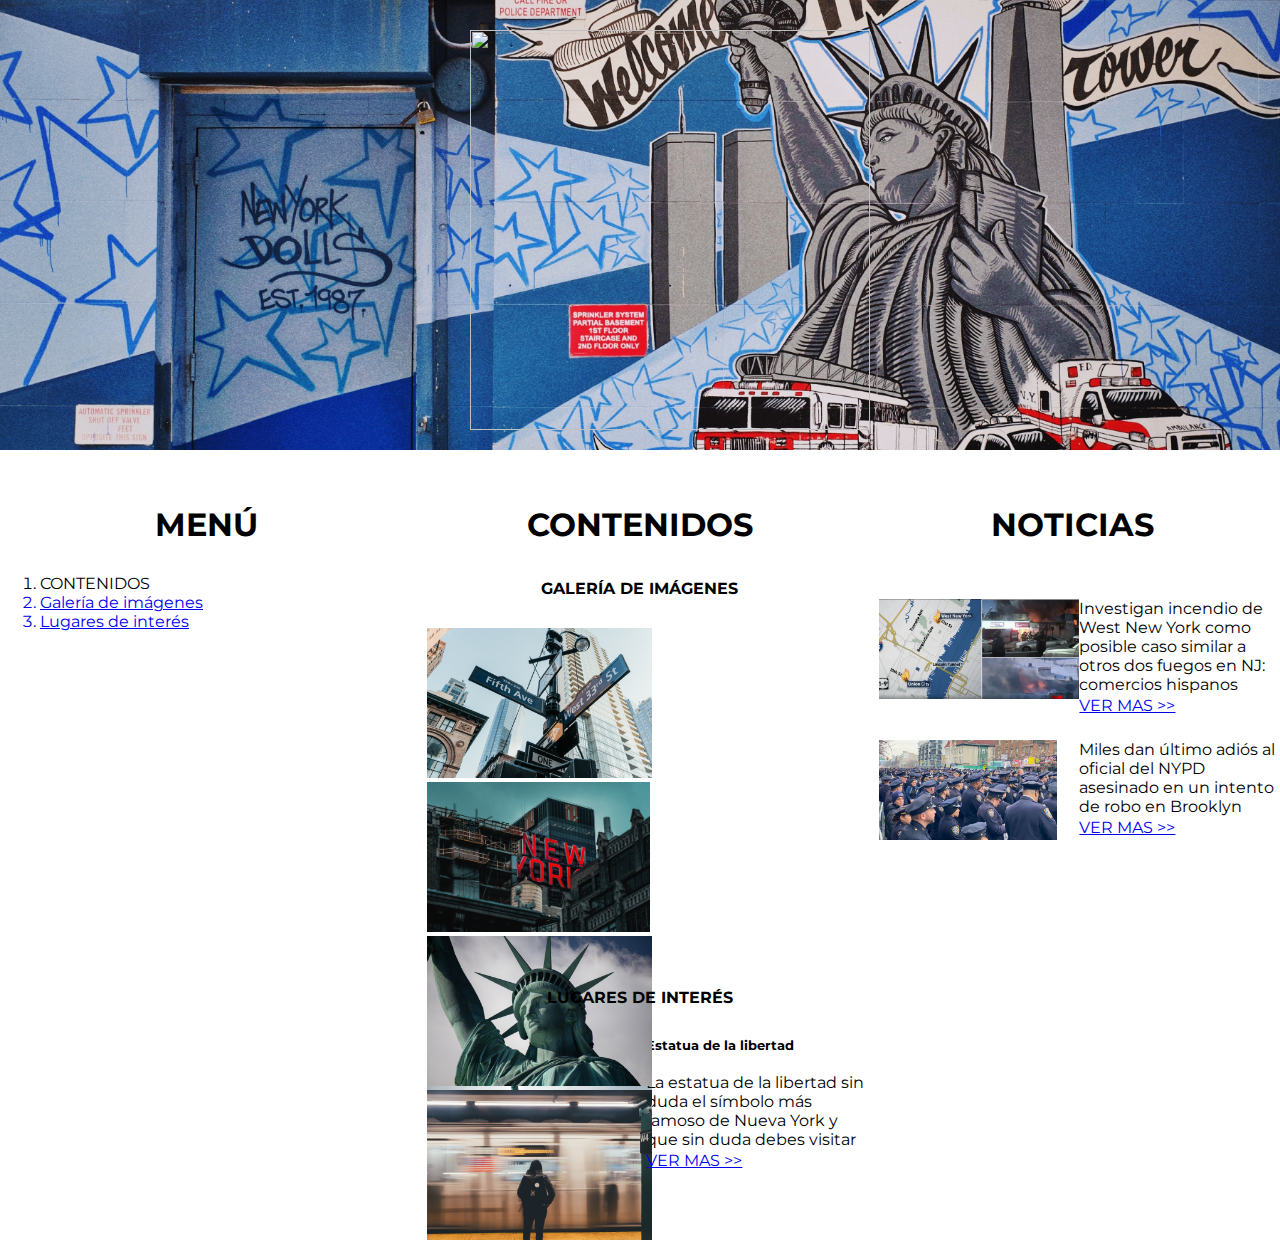
==== index.html @ 052c3437 "ccjcd44wdce" ====
<!DOCTYPE html>
<html lang="en">

<head>
    <meta charset="UTF-8">
    <meta http-equiv="X-UA-Compatible" content="IE=edge">
    <meta name="viewport" content="width=device-width, initial-scale=1.0">
    <title>New York</title>
    <link rel="stylesheet" href="css/style.css">
    <link rel="shortcut icon" href="img/new y.png" type="image/x-icon">
</head>

<body>
    <div class="header">
        <img class="tituloimg" src="img/NEWYORKTIT.png" alt="">
    </div>
    <div class="Relleno"></div>
    <div class="column-3">
        <h1 class="titulos">MENÚ</h1>
        <ol>
            <li>CONTENIDOS</li>
            <a href="#1">
                <li> Galería de imágenes</li>
            </a>
            <a href="#1">
                <li> Lugares de interés</li>
            </a>
        </ol>
    </div>
    <div class="column-M">
        <h1 class="titulos">CONTENIDOS</h1>
        <div class="Sombra">
            <div class="Contenidos">
                <div class="Card">
                    <h4 class="titulos" id="1">GALERÍA DE IMÁGENES</h4>
                    <div class="conjunto">
                        <img class="imgengaleria" src="img/Imagen1.jpg" alt="">
                        <img class="imgengaleria" src="img/Imagen2.jpg" alt="">
                        <img class="imgengaleria" src="img/Imagen3.jpg" alt="">
                        <img class="imgengaleria" src="img/Train.jpg" alt="">

                    </div>
                </div>
                <br>
                <div class="Card-1">
                    <h4 class="titulos" id="2">LUGARES DE INTERÉS</h4>
                    <div class="conjunto">
                        <div class="column-2">
                            <img class="imgengaleria" src="img/Liber.jpg" alt="">
                        </div>
                        <div class="column-2">
                            <h5>Estatua de la libertad</h5>
                            <p class="textocon">La estatua de la libertad sin duda el símbolo más famoso de Nueva York y que sin duda debes visitar</p>
                        </div>
                        <a href="externos/GaleriaImgs.html">VER MAS >></a>

                    </div>


                </div>
            </div>
        </div>
    </div>
    <div class="column-3">
        <h1 class="titulos">NOTICIAS</h1>
        <div class="Card-n">
            <div class="conjunto-n row">
                <div class="column-2">
                    <img class="imgeng" src="img/Captura1.png" alt="">
                </div>
                <div class="column-2">

                    <p class="textocon-1">Investigan incendio de West New York como posible caso similar a otros dos fuegos en NJ: comercios hispanos</p>
                </div>
                <a href="https://www.telemundo47.com/historias-destacadas/voraz-incendio-consume-area-comercial-de-west-new-york/2364256/">VER MAS >></a>

            </div>
            <div class="Card-n">
                <div class="conjunto-n row">
                    <div class="column-2">
                        <img class="imgeng" src="img/nyps.jfif" alt="">
                    </div>
                    <div class="column-2">

                        <p class="textocon-1">Miles dan último adiós al oficial del NYPD asesinado en un intento de robo en Brooklyn</p>
                    </div>
                    <a href="https://www.telemundo47.com/historias-destacadas/voraz-incendio-consume-area-comercial-de-west-new-york/2364256/">VER MAS >></a>

                </div>

</body>

</html>
---- css/style.css ----
@import url('https://fonts.googleapis.com/css2?family=Montserrat:wght@500&display=swap');
* {
    margin: 0%;
}

body {
    font-family: 'Montserrat', sans-serif;
}

.row:after {
    content: "";
    display: table;
    clear: both;
}

.tituloimg {
    height: 400px;
    width: 400px;
    margin-left: 470px;
    margin-top: 30px;
}

ul {
    list-style: none;
}

.imgengaleria {
    height: 150px;
    justify-content: center;
}

.Relleno {
    margin-top: 50px;
}

.header {
    background-image: url(../img/HeaderIMG.jpg);
    height: 450px;
    background-position: center;
    background-size: cover;
}

.column-M {
    width: 35.33%;
    float: left;
}

.column-3 {
    width: 32.33%;
    float: left;
}

.titulos {
    text-align: center;
    margin-bottom: 30px;
    padding-top: 5px;
}

.Card {
    height: 390px;
}

.Card:hover {
    box-shadow: 0px 0px 5px 4px rgba(0, 0, 0, 0.342);
}

.conjunto {
    padding-left: 13px;
}

.column-2 {
    width: 50%;
    float: left;
}

.textocon {
    margin-top: 20px;
    margin-bottom: 2px;
}

.imga {
    margin-top: 50px;
}

.Card-1 {
    height: 240px;
}

.Card-1:hover {
    box-shadow: 0px 0px 5px 4px rgba(0, 0, 0, 0.342);
}

.row:after {
    content: "";
    display: table;
    clear: both;
}

.imgeng {
    height: 100px;
    justify-content: center;
}

.textocon-1 {
    margin-bottom: 2px;
}

.Card-n {
    height: 180px;
    margin-bottom: 100px;
}

.Card-n:hover {
    box-shadow: 0px 0px 5px 4px rgba(0, 0, 0, 0.342);
}

.conjunto-n {
    padding-left: 13px;
    padding-top: 25px;
}
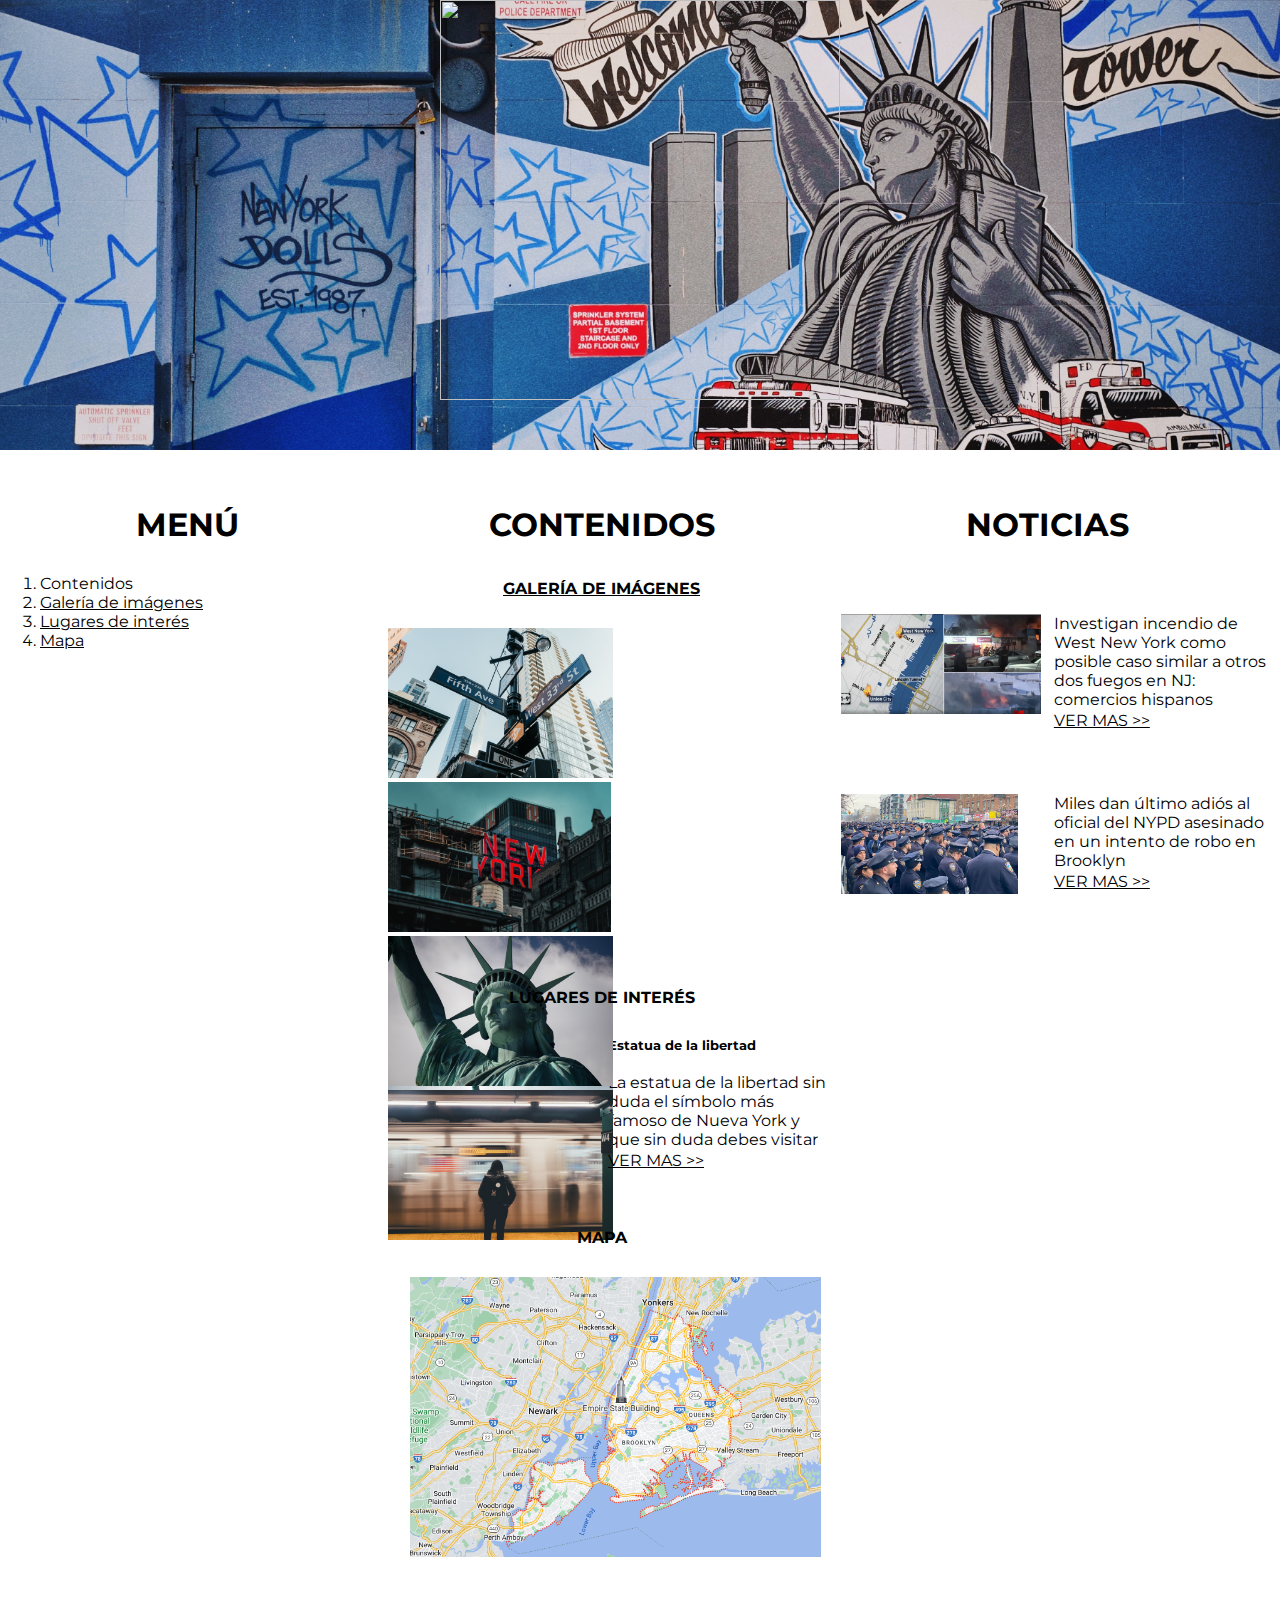
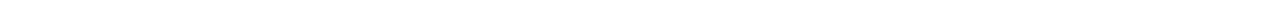
==== commit 832b9d42: "ccjcd44wdcedf" ====
--- a/index.html
+++ b/index.html
@@ -11,83 +11,91 @@
 </head>
 
 <body>
-    <div class="header">
+    <div class="header row">
         <img class="tituloimg" src="img/NEWYORKTIT.png" alt="">
     </div>
-    <div class="Relleno"></div>
-    <div class="column-3">
-        <h1 class="titulos">MENÚ</h1>
-        <ol>
-            <li>CONTENIDOS</li>
-            <a href="#1">
-                <li> Galería de imágenes</li>
-            </a>
-            <a href="#1">
-                <li> Lugares de interés</li>
-            </a>
-        </ol>
-    </div>
-    <div class="column-M">
-        <h1 class="titulos">CONTENIDOS</h1>
-        <div class="Sombra">
-            <div class="Contenidos">
-                <div class="Card">
-                    <h4 class="titulos" id="1">GALERÍA DE IMÁGENES</h4>
-                    <div class="conjunto">
-                        <img class="imgengaleria" src="img/Imagen1.jpg" alt="">
-                        <img class="imgengaleria" src="img/Imagen2.jpg" alt="">
-                        <img class="imgengaleria" src="img/Imagen3.jpg" alt="">
-                        <img class="imgengaleria" src="img/Train.jpg" alt="">
+    <div class="Relleno">
+        <div class="column-I">
+            <h1 class="titulos">MENÚ</h1>
+            <ol>
+                <li>Contenidos</li>
+                <a href="#1">
+                    <li> Galería de imágenes</li>
+                </a>
+                <a href="#2">
+                    <li> Lugares de interés</li>
+                </a>
+                <a href="#3">
+                    <li> Mapa</li>
+                </a>
+            </ol>
+        </div>
+        <div class="column-M">
+            <h1 class="titulos">CONTENIDOS</h1>
+            <div class="Sombra">
+                <div class="Contenidos">
+                    <a href="externos/IMGAS.html">
+                        <div class="Card">
+                            <h4 class="titulos" id="1">GALERÍA DE IMÁGENES</h4>
+                            <div class="conjunto">
+                                <img class="imgengaleria" src="img/Imagen1.jpg" alt="">
+                                <img class="imgengaleria" src="img/Imagen2.jpg" alt="">
+                                <img class="imgengaleria" src="img/Imagen3.jpg" alt="">
+                                <img class="imgengaleria" src="img/Train.jpg" alt="">
 
+                            </div>
+                        </div>
+                    </a>
+                    <br>
+                    <div class="Card-1">
+                        <h4 class="titulos" id="2">LUGARES DE INTERÉS</h4>
+                        <div class="conjunto">
+                            <div class="column-2">
+                                <img class="imgengaleria" src="img/Liber.jpg" alt="">
+                            </div>
+                            <div class="column-2">
+                                <h5>Estatua de la libertad</h5>
+                                <p class="textocon">La estatua de la libertad sin duda el símbolo más famoso de Nueva York y que sin duda debes visitar</p>
+                            </div>
+                            <a href="externos/GaleriaImgs.html">VER MAS >></a>
+                        </div>
                     </div>
-                </div>
-                <br>
-                <div class="Card-1">
-                    <h4 class="titulos" id="2">LUGARES DE INTERÉS</h4>
-                    <div class="conjunto">
-                        <div class="column-2">
-                            <img class="imgengaleria" src="img/Liber.jpg" alt="">
+                    <div class="card-2">
+                        <div class="column-1">
+                            <h4 class="titulos" id="3">MAPA</h4>
+                            <img src="img/Captura.PNG" class="imgmap" alt="">
                         </div>
-                        <div class="column-2">
-                            <h5>Estatua de la libertad</h5>
-                            <p class="textocon">La estatua de la libertad sin duda el símbolo más famoso de Nueva York y que sin duda debes visitar</p>
-                        </div>
-                        <a href="externos/GaleriaImgs.html">VER MAS >></a>
-
                     </div>
-
-
                 </div>
             </div>
         </div>
-    </div>
-    <div class="column-3">
-        <h1 class="titulos">NOTICIAS</h1>
-        <div class="Card-n">
-            <div class="conjunto-n row">
-                <div class="column-2">
-                    <img class="imgeng" src="img/Captura1.png" alt="">
+        <div class="column-3">
+            <h1 class="titulos">NOTICIAS</h1>
+            <div class="Card-n">
+                <div class="conjunto-n row">
+                    <div class="column-2">
+                        <img class="imgeng" src="img/Captura1.png" alt="">
+                    </div>
+                    <div class="column-2">
+                        <p class="textocon-1">Investigan incendio de West New York como posible caso similar a otros dos fuegos en NJ: comercios hispanos</p>
+                    </div>
+                    <a href="https://www.telemundo47.com/historias-destacadas/voraz-incendio-consume-area-comercial-de-west-new-york/2364256/">VER MAS >></a>
                 </div>
-                <div class="column-2">
-
-                    <p class="textocon-1">Investigan incendio de West New York como posible caso similar a otros dos fuegos en NJ: comercios hispanos</p>
-                </div>
-                <a href="https://www.telemundo47.com/historias-destacadas/voraz-incendio-consume-area-comercial-de-west-new-york/2364256/">VER MAS >></a>
-
             </div>
-            <div class="Card-n">
+            <div class="Card-n1">
                 <div class="conjunto-n row">
                     <div class="column-2">
                         <img class="imgeng" src="img/nyps.jfif" alt="">
                     </div>
                     <div class="column-2">
-
                         <p class="textocon-1">Miles dan último adiós al oficial del NYPD asesinado en un intento de robo en Brooklyn</p>
                     </div>
-                    <a href="https://www.telemundo47.com/historias-destacadas/voraz-incendio-consume-area-comercial-de-west-new-york/2364256/">VER MAS >></a>
+                    <a href="https://www.telemundo47.com/historias-destacadas/miles-dan-ultimo-adios-al-oficial-del-nypd-asesinado-en-un-intento-de-robo-en-brooklyn/2364800/">VER MAS >></a>
+                </div>
+            </div>
+        </div>
 
-                </div>
-
+    </div>
 </body>
 
 </html>--- a/css/style.css
+++ b/css/style.css
@@ -16,8 +16,6 @@
 .tituloimg {
     height: 400px;
     width: 400px;
-    margin-left: 470px;
-    margin-top: 30px;
 }
 
 ul {
@@ -38,6 +36,7 @@
     height: 450px;
     background-position: center;
     background-size: cover;
+    text-align: center;
 }
 
 .column-M {
@@ -45,8 +44,13 @@
     float: left;
 }
 
+.column-I {
+    width: 29.33%;
+    float: left;
+}
+
 .column-3 {
-    width: 32.33%;
+    width: 34.33%;
     float: left;
 }
 
@@ -107,14 +111,75 @@
 
 .Card-n {
     height: 180px;
-    margin-bottom: 100px;
 }
 
 .Card-n:hover {
     box-shadow: 0px 0px 5px 4px rgba(0, 0, 0, 0.342);
 }
 
+.Card-n1 {
+    height: 180px;
+}
+
+.Card-n1:hover {
+    box-shadow: 0px 0px 5px 4px rgba(0, 0, 0, 0.342);
+}
+
 .conjunto-n {
     padding-left: 13px;
-    padding-top: 25px;
+    padding-top: 40px;
+    margin-bottom: 80px;
+}
+
+.imgmap {
+    height: 280px;
+    margin-left: 35px;
+}
+
+.card-2 {
+    height: 380px;
+}
+
+.card-2:hover {
+    box-shadow: 0px 0px 5px 4px rgba(0, 0, 0, 0.342);
+}
+
+a {
+    color: black;
+}
+
+@media screen and (max-width: 980px) {
+    .header {
+        height: 350px;
+        width: 100%;
+    }
+    .tituloimg {
+        height: 200px;
+        width: 200px;
+    }
+    .column-M {
+        width: 100%;
+        float: left;
+    }
+    .column-I {
+        width: 100%;
+        float: left;
+    }
+    .column-3 {
+        width: 100%;
+        float: left;
+    }
+    .column-2 {
+        width: 100%;
+        float: left;
+    }
+    .Card-n1 {
+        height: 240px;
+    }
+    .Card-n {
+        height: 240px;
+    }
+    .Card-1 {
+        height: 340px;
+    }
 }